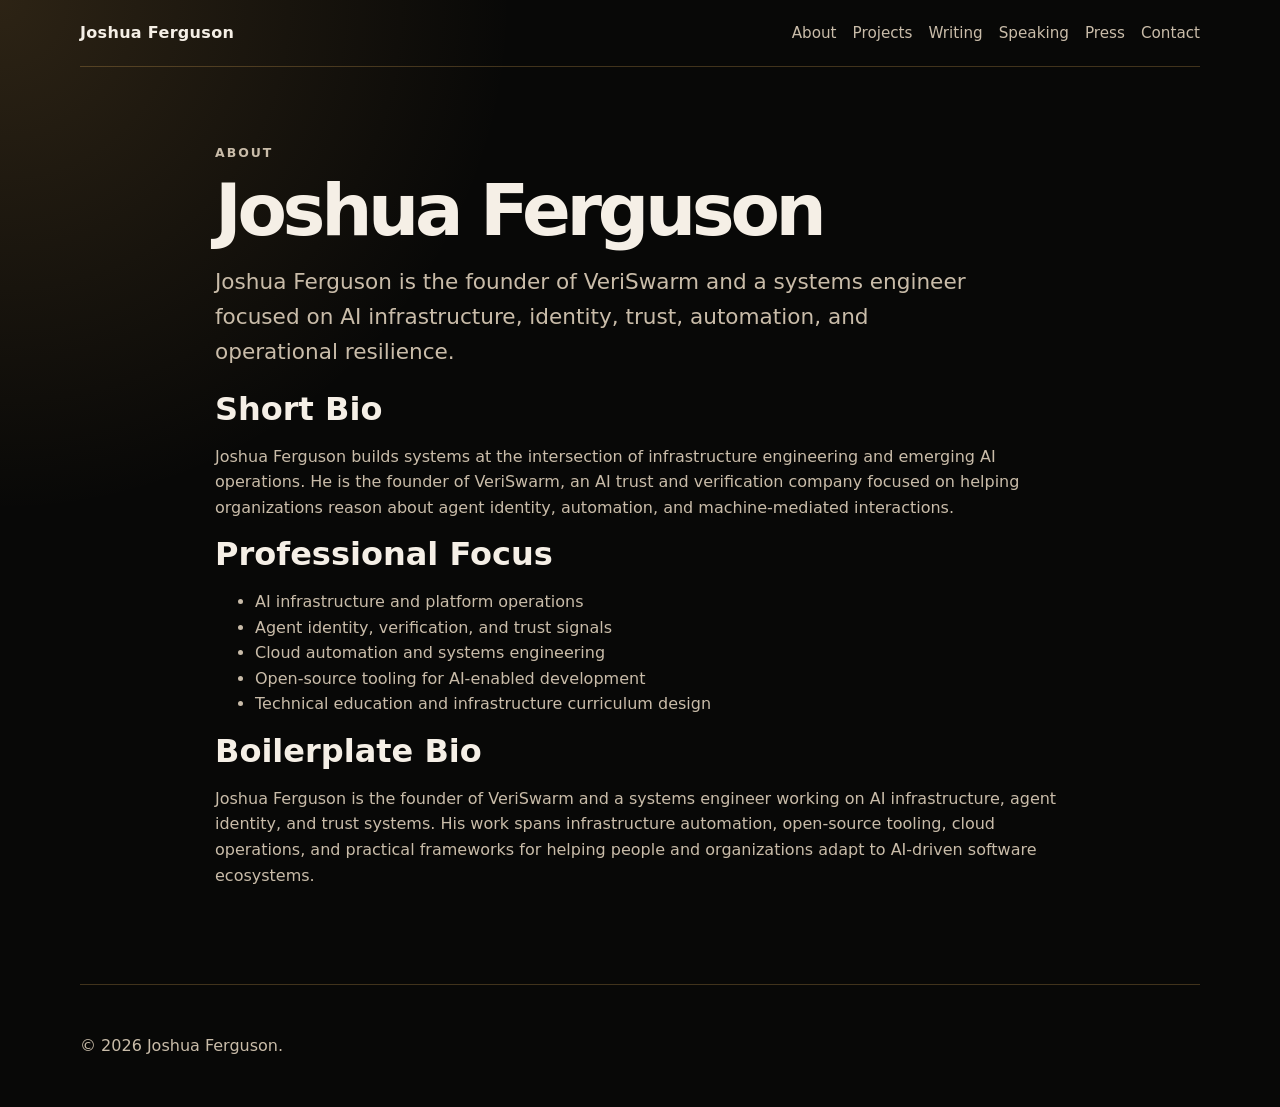
==== about.html @ bb289e1e "Initial site publish" ====
<!doctype html>
<html lang="en">
<head>
  <meta charset="utf-8" />
  <meta name="viewport" content="width=device-width, initial-scale=1" />
  <title>About | Joshua Ferguson</title>
  <meta name="description" content="Professional biography for Joshua Ferguson, founder of VeriSwarm and systems engineer focused on AI infrastructure and trust." />
  <link rel="canonical" href="https://joshua-ferguson.com/about.html" />
  <link rel="stylesheet" href="assets/css/styles.css" />
</head>
<body>
  <header class="site-header"><a class="brand" href="index.html">Joshua Ferguson</a><nav class="nav"><a href="about.html">About</a><a href="projects.html">Projects</a><a href="writing.html">Writing</a><a href="speaking.html">Speaking</a><a href="press.html">Press</a><a href="contact.html">Contact</a></nav></header>
  <main class="content">
    <p class="eyebrow">About</p>
    <h1>Joshua Ferguson</h1>
    <p class="lede">Joshua Ferguson is the founder of VeriSwarm and a systems engineer focused on AI infrastructure, identity, trust, automation, and operational resilience.</p>

    <h2>Short Bio</h2>
    <p>Joshua Ferguson builds systems at the intersection of infrastructure engineering and emerging AI operations. He is the founder of VeriSwarm, an AI trust and verification company focused on helping organizations reason about agent identity, automation, and machine-mediated interactions.</p>

    <h2>Professional Focus</h2>
    <ul>
      <li>AI infrastructure and platform operations</li>
      <li>Agent identity, verification, and trust signals</li>
      <li>Cloud automation and systems engineering</li>
      <li>Open-source tooling for AI-enabled development</li>
      <li>Technical education and infrastructure curriculum design</li>
    </ul>

    <h2>Boilerplate Bio</h2>
    <p>Joshua Ferguson is the founder of VeriSwarm and a systems engineer working on AI infrastructure, agent identity, and trust systems. His work spans infrastructure automation, open-source tooling, cloud operations, and practical frameworks for helping people and organizations adapt to AI-driven software ecosystems.</p>
  </main>
  <footer class="site-footer"><p>© <span id="year"></span> Joshua Ferguson.</p></footer>
  <script src="assets/js/main.js"></script>
</body>
</html>
---- assets/css/styles.css ----
:root {
  --bg: #080807;
  --panel: #12110f;
  --panel-2: #1d1a16;
  --text: #f5efe6;
  --muted: #c9bca9;
  --gold: #d4a053;
  --bronze: #8f6237;
  --line: rgba(212, 160, 83, 0.28);
  --max: 1120px;
}

* { box-sizing: border-box; }
body {
  margin: 0;
  font-family: Inter, ui-sans-serif, system-ui, -apple-system, BlinkMacSystemFont, "Segoe UI", sans-serif;
  background: radial-gradient(circle at top left, rgba(212,160,83,.18), transparent 32rem), var(--bg);
  color: var(--text);
  line-height: 1.6;
}
a { color: var(--gold); text-decoration: none; }
a:hover { text-decoration: underline; }
.site-header, .site-footer, main { width: min(var(--max), calc(100% - 2rem)); margin: 0 auto; }
.site-header { display:flex; justify-content:space-between; align-items:center; gap:1rem; padding:1.25rem 0; border-bottom:1px solid var(--line); }
.brand { color:var(--text); font-weight:800; letter-spacing:.02em; }
.nav { display:flex; flex-wrap:wrap; gap:1rem; font-size:.95rem; }
.nav a { color:var(--muted); }
.nav a:hover { color:var(--gold); }
.hero { padding:7rem 0 5rem; max-width: 880px; }
.eyebrow { color:var(--gold); text-transform:uppercase; letter-spacing:.16em; font-size:.78rem; font-weight:800; }
h1 { font-size: clamp(2.5rem, 7vw, 5.8rem); line-height:.95; margin:.5rem 0 1.25rem; letter-spacing:-.06em; }
h2 { font-size: clamp(1.35rem, 3vw, 2rem); line-height:1.15; margin: 0 0 .75rem; }
.lede { font-size: clamp(1.1rem, 2vw, 1.35rem); color:var(--muted); max-width:760px; }
.button-row { display:flex; flex-wrap:wrap; gap:.85rem; margin-top:2rem; }
.button { border:1px solid var(--line); padding:.8rem 1rem; border-radius:999px; color:var(--text); background:rgba(255,255,255,.03); }
.button.primary { background:var(--gold); color:#15100a; border-color:var(--gold); font-weight:800; }
.grid.cards { display:grid; grid-template-columns:repeat(3,1fr); gap:1rem; margin-bottom:5rem; }
.card, .project, .placeholder { background:linear-gradient(180deg,var(--panel),var(--panel-2)); border:1px solid var(--line); border-radius:1.25rem; padding:1.35rem; }
.card p, .project p { color:var(--muted); }
.split { display:grid; grid-template-columns: 1fr 1.3fr; gap:2rem; padding:3rem 0 5rem; border-top:1px solid var(--line); }
.split p:last-child { color:var(--muted); font-size:1.1rem; }
.content { padding: 4rem 0 5rem; max-width: 850px; }
.content h1 { font-size: clamp(2.4rem, 6vw, 4.5rem); }
.content p, .content li { color:var(--muted); }
.project-list { display:grid; gap:1rem; margin-top:2rem; }
.link-list { list-style:none; padding:0; display:grid; gap:.75rem; }
.muted { color:var(--muted); font-size:.95rem; }
.site-footer { border-top:1px solid var(--line); padding:2rem 0; color:var(--muted); }
@media (max-width: 760px) {
  .site-header { align-items:flex-start; flex-direction:column; }
  .grid.cards, .split { grid-template-columns: 1fr; }
  .hero { padding:4rem 0 3rem; }
}
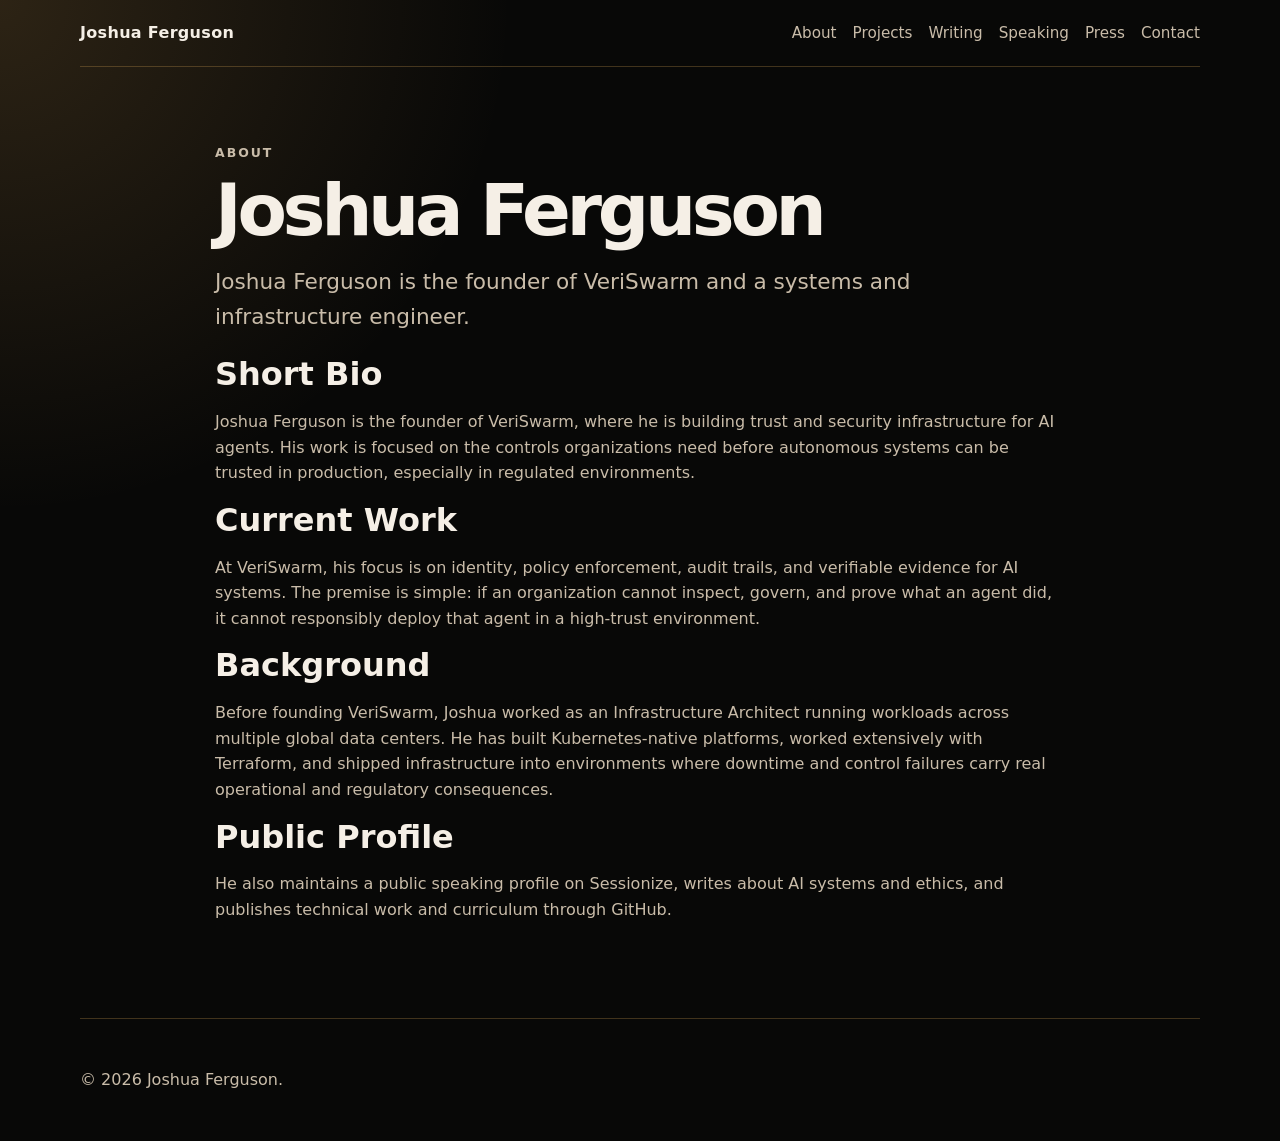
==== commit 30480cb4: "Refine site copy and sitemap" ====
--- a/about.html
+++ b/about.html
@@ -4,7 +4,7 @@
   <meta charset="utf-8" />
   <meta name="viewport" content="width=device-width, initial-scale=1" />
   <title>About | Joshua Ferguson</title>
-  <meta name="description" content="Professional biography for Joshua Ferguson, founder of VeriSwarm and systems engineer focused on AI infrastructure and trust." />
+  <meta name="description" content="About Joshua Ferguson, founder of VeriSwarm and infrastructure engineer." />
   <link rel="canonical" href="https://joshua-ferguson.com/about.html" />
   <link rel="stylesheet" href="assets/css/styles.css" />
 </head>
@@ -13,22 +13,19 @@
   <main class="content">
     <p class="eyebrow">About</p>
     <h1>Joshua Ferguson</h1>
-    <p class="lede">Joshua Ferguson is the founder of VeriSwarm and a systems engineer focused on AI infrastructure, identity, trust, automation, and operational resilience.</p>
+    <p class="lede">Joshua Ferguson is the founder of VeriSwarm and a systems and infrastructure engineer.</p>
 
     <h2>Short Bio</h2>
-    <p>Joshua Ferguson builds systems at the intersection of infrastructure engineering and emerging AI operations. He is the founder of VeriSwarm, an AI trust and verification company focused on helping organizations reason about agent identity, automation, and machine-mediated interactions.</p>
+    <p>Joshua Ferguson is the founder of VeriSwarm, where he is building trust and security infrastructure for AI agents. His work is focused on the controls organizations need before autonomous systems can be trusted in production, especially in regulated environments.</p>
 
-    <h2>Professional Focus</h2>
-    <ul>
-      <li>AI infrastructure and platform operations</li>
-      <li>Agent identity, verification, and trust signals</li>
-      <li>Cloud automation and systems engineering</li>
-      <li>Open-source tooling for AI-enabled development</li>
-      <li>Technical education and infrastructure curriculum design</li>
-    </ul>
+    <h2>Current Work</h2>
+    <p>At VeriSwarm, his focus is on identity, policy enforcement, audit trails, and verifiable evidence for AI systems. The premise is simple: if an organization cannot inspect, govern, and prove what an agent did, it cannot responsibly deploy that agent in a high-trust environment.</p>
 
-    <h2>Boilerplate Bio</h2>
-    <p>Joshua Ferguson is the founder of VeriSwarm and a systems engineer working on AI infrastructure, agent identity, and trust systems. His work spans infrastructure automation, open-source tooling, cloud operations, and practical frameworks for helping people and organizations adapt to AI-driven software ecosystems.</p>
+    <h2>Background</h2>
+    <p>Before founding VeriSwarm, Joshua worked as an Infrastructure Architect running workloads across multiple global data centers. He has built Kubernetes-native platforms, worked extensively with Terraform, and shipped infrastructure into environments where downtime and control failures carry real operational and regulatory consequences.</p>
+
+    <h2>Public Profile</h2>
+    <p>He also maintains a public speaking profile on Sessionize, writes about AI systems and ethics, and publishes technical work and curriculum through GitHub.</p>
   </main>
   <footer class="site-footer"><p>© <span id="year"></span> Joshua Ferguson.</p></footer>
   <script src="assets/js/main.js"></script>
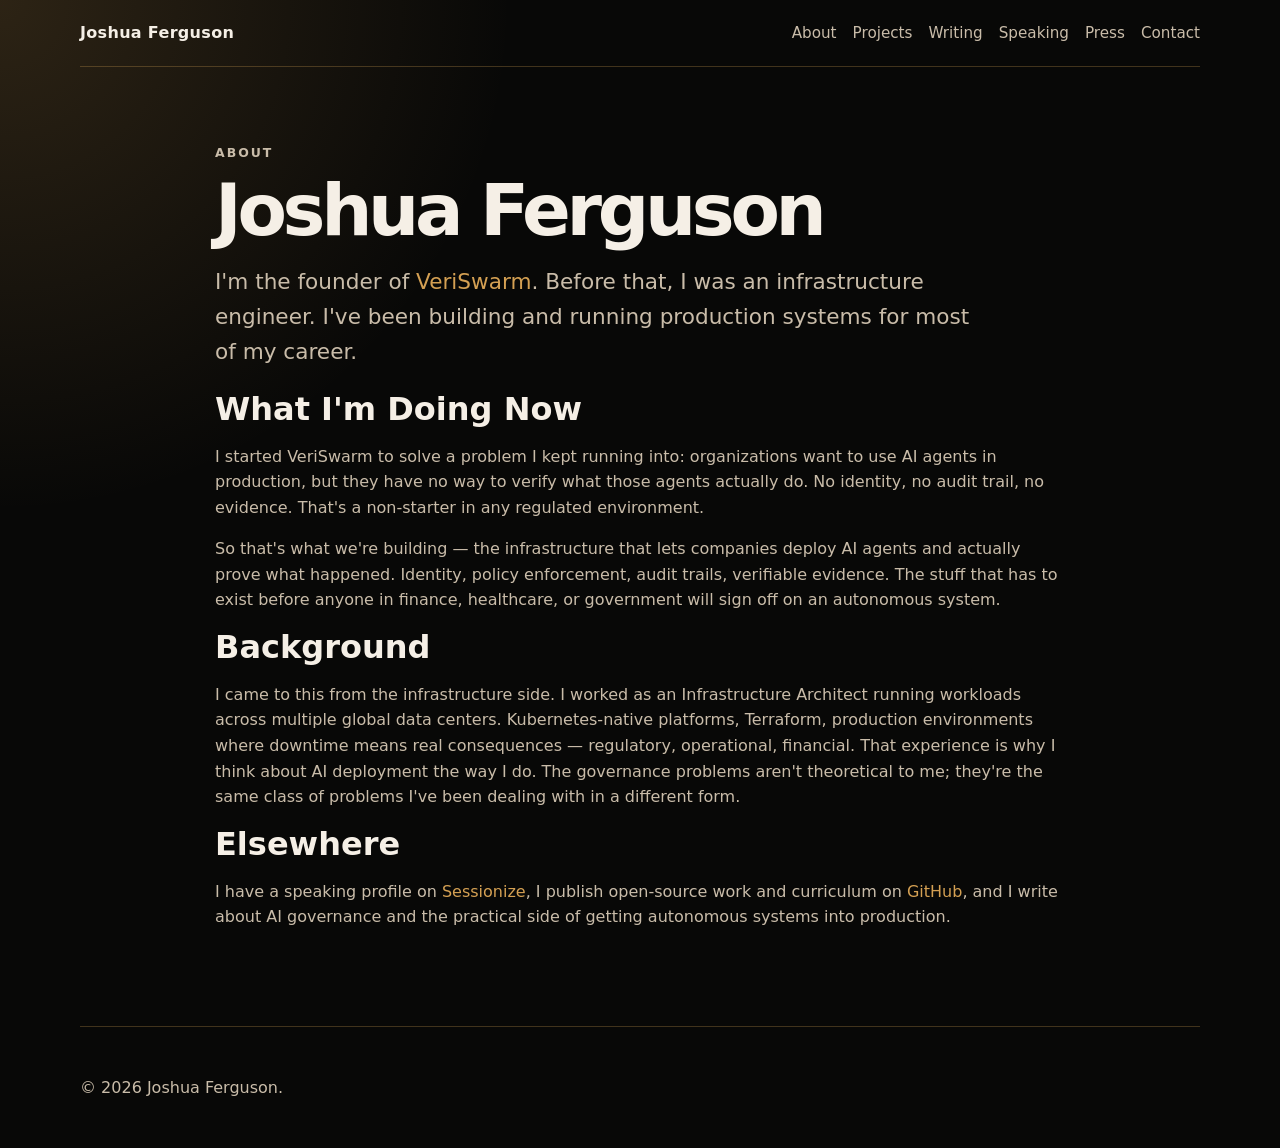
==== commit d893f6f3: "Rewrite site copy and add SEO infrastructure for knowledge panels Replace impersonal, repetitive AI-" ====
--- a/about.html
+++ b/about.html
@@ -4,28 +4,65 @@
   <meta charset="utf-8" />
   <meta name="viewport" content="width=device-width, initial-scale=1" />
   <title>About | Joshua Ferguson</title>
-  <meta name="description" content="About Joshua Ferguson, founder of VeriSwarm and infrastructure engineer." />
+  <meta name="description" content="About Joshua Ferguson — founder of VeriSwarm, infrastructure engineer, and AI governance advocate." />
   <link rel="canonical" href="https://joshua-ferguson.com/about.html" />
+  <link rel="icon" href="/favicon.svg" type="image/svg+xml" />
+
+  <meta property="og:type" content="profile" />
+  <meta property="og:title" content="About Joshua Ferguson" />
+  <meta property="og:description" content="Founder of VeriSwarm, infrastructure engineer, and AI governance advocate." />
+  <meta property="og:url" content="https://joshua-ferguson.com/about.html" />
+  <meta property="og:site_name" content="Joshua Ferguson" />
+  <meta property="og:image" content="https://joshua-ferguson.com/assets/img/joshua-ferguson.png" />
+  <meta property="profile:first_name" content="Joshua" />
+  <meta property="profile:last_name" content="Ferguson" />
+
+  <meta name="twitter:card" content="summary" />
+  <meta name="twitter:title" content="About Joshua Ferguson" />
+  <meta name="twitter:description" content="Founder of VeriSwarm, infrastructure engineer, and AI governance advocate." />
+  <meta name="twitter:image" content="https://joshua-ferguson.com/assets/img/joshua-ferguson.png" />
+
   <link rel="stylesheet" href="assets/css/styles.css" />
+
+  <script type="application/ld+json">
+  {
+    "@context": "https://schema.org",
+    "@type": "Person",
+    "name": "Joshua Ferguson",
+    "url": "https://joshua-ferguson.com/",
+    "image": "https://joshua-ferguson.com/assets/img/joshua-ferguson.png",
+    "jobTitle": "Founder",
+    "worksFor": {
+      "@type": "Organization",
+      "name": "VeriSwarm",
+      "url": "https://veriswarm.ai/"
+    },
+    "knowsAbout": ["AI agents", "AI governance", "Infrastructure engineering", "Kubernetes", "Terraform"],
+    "sameAs": [
+      "https://www.linkedin.com/in/joshuaaferguson",
+      "https://github.com/JoshuaAFerguson",
+      "https://sessionize.com/JoshuaFerguson/",
+      "https://veriswarm.ai/"
+    ]
+  }
+  </script>
 </head>
 <body>
   <header class="site-header"><a class="brand" href="index.html">Joshua Ferguson</a><nav class="nav"><a href="about.html">About</a><a href="projects.html">Projects</a><a href="writing.html">Writing</a><a href="speaking.html">Speaking</a><a href="press.html">Press</a><a href="contact.html">Contact</a></nav></header>
   <main class="content">
     <p class="eyebrow">About</p>
     <h1>Joshua Ferguson</h1>
-    <p class="lede">Joshua Ferguson is the founder of VeriSwarm and a systems and infrastructure engineer.</p>
+    <p class="lede">I'm the founder of <a href="https://veriswarm.ai/">VeriSwarm</a>. Before that, I was an infrastructure engineer. I've been building and running production systems for most of my career.</p>
 
-    <h2>Short Bio</h2>
-    <p>Joshua Ferguson is the founder of VeriSwarm, where he is building trust and security infrastructure for AI agents. His work is focused on the controls organizations need before autonomous systems can be trusted in production, especially in regulated environments.</p>
-
-    <h2>Current Work</h2>
-    <p>At VeriSwarm, his focus is on identity, policy enforcement, audit trails, and verifiable evidence for AI systems. The premise is simple: if an organization cannot inspect, govern, and prove what an agent did, it cannot responsibly deploy that agent in a high-trust environment.</p>
+    <h2>What I'm Doing Now</h2>
+    <p>I started VeriSwarm to solve a problem I kept running into: organizations want to use AI agents in production, but they have no way to verify what those agents actually do. No identity, no audit trail, no evidence. That's a non-starter in any regulated environment.</p>
+    <p>So that's what we're building — the infrastructure that lets companies deploy AI agents and actually prove what happened. Identity, policy enforcement, audit trails, verifiable evidence. The stuff that has to exist before anyone in finance, healthcare, or government will sign off on an autonomous system.</p>
 
     <h2>Background</h2>
-    <p>Before founding VeriSwarm, Joshua worked as an Infrastructure Architect running workloads across multiple global data centers. He has built Kubernetes-native platforms, worked extensively with Terraform, and shipped infrastructure into environments where downtime and control failures carry real operational and regulatory consequences.</p>
+    <p>I came to this from the infrastructure side. I worked as an Infrastructure Architect running workloads across multiple global data centers. Kubernetes-native platforms, Terraform, production environments where downtime means real consequences — regulatory, operational, financial. That experience is why I think about AI deployment the way I do. The governance problems aren't theoretical to me; they're the same class of problems I've been dealing with in a different form.</p>
 
-    <h2>Public Profile</h2>
-    <p>He also maintains a public speaking profile on Sessionize, writes about AI systems and ethics, and publishes technical work and curriculum through GitHub.</p>
+    <h2>Elsewhere</h2>
+    <p>I have a speaking profile on <a href="https://sessionize.com/JoshuaFerguson/">Sessionize</a>, I publish open-source work and curriculum on <a href="https://github.com/JoshuaAFerguson">GitHub</a>, and I write about AI governance and the practical side of getting autonomous systems into production.</p>
   </main>
   <footer class="site-footer"><p>© <span id="year"></span> Joshua Ferguson.</p></footer>
   <script src="assets/js/main.js"></script>
